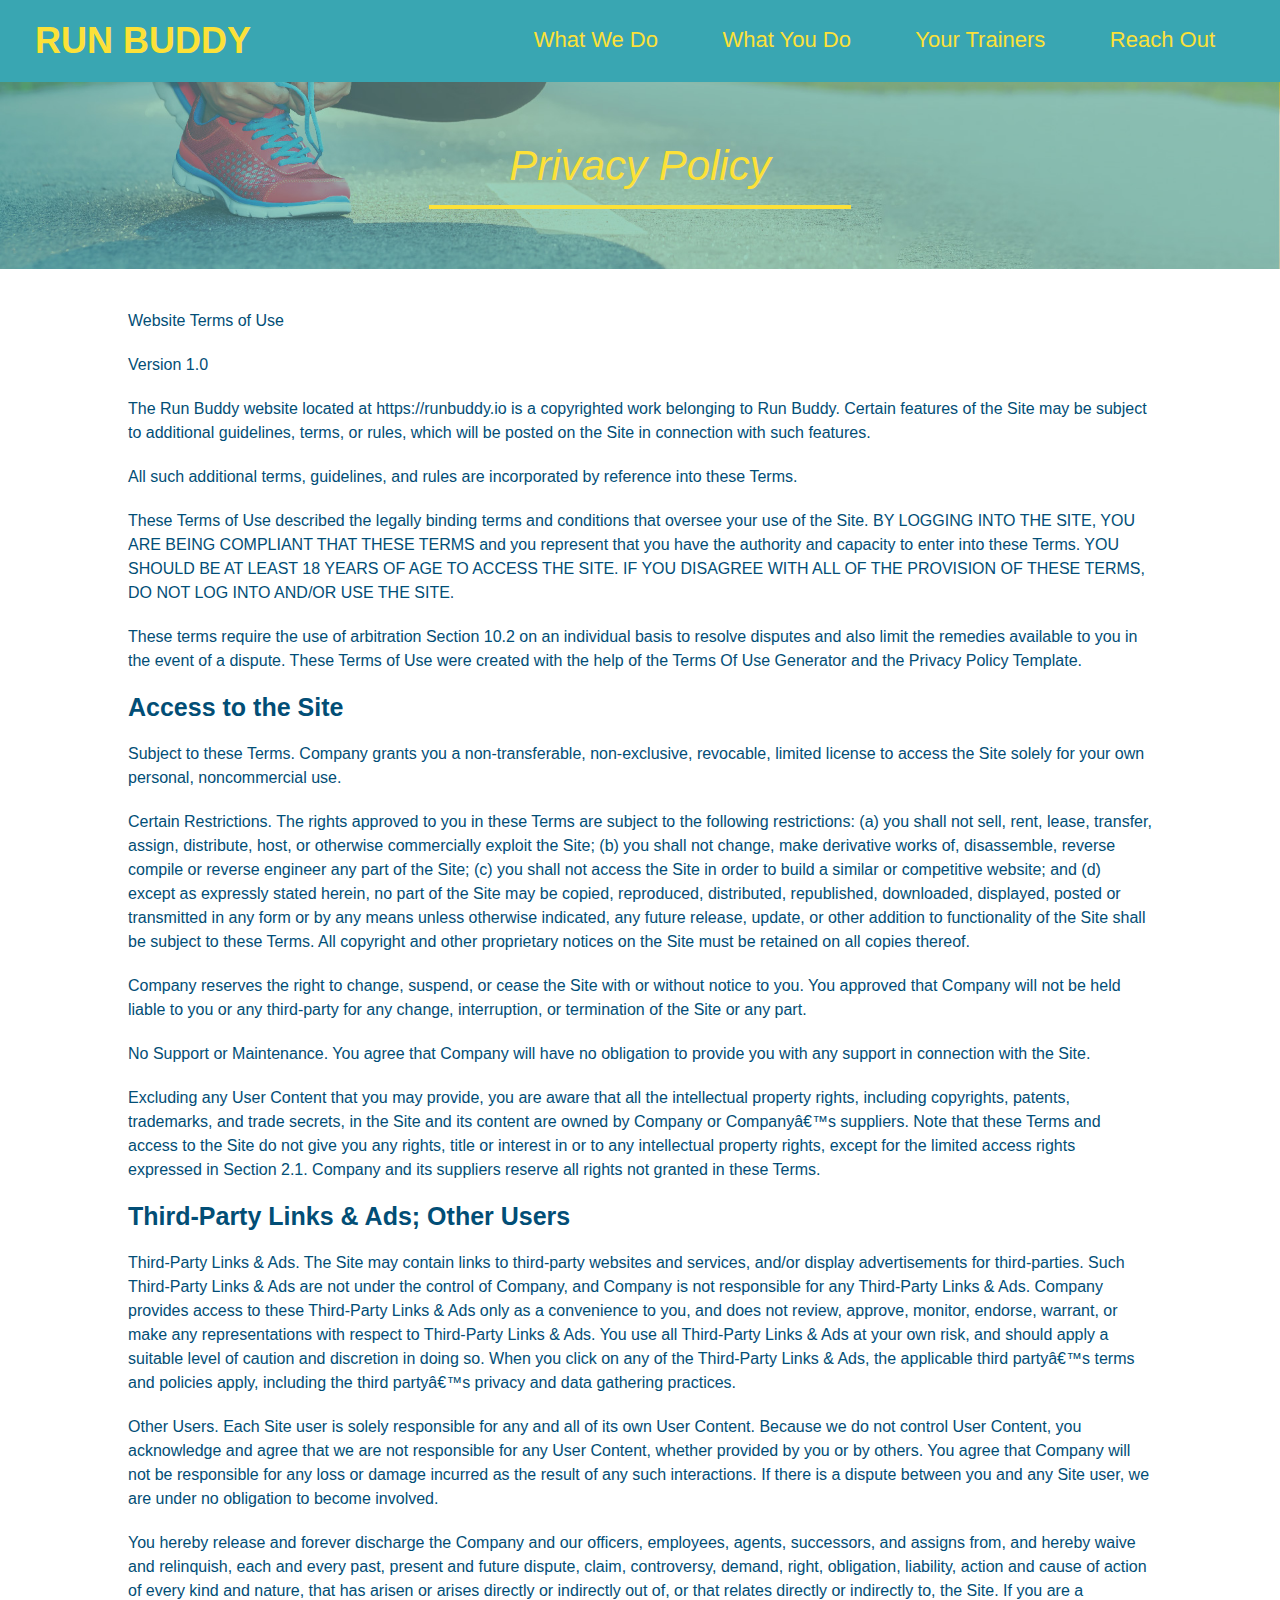
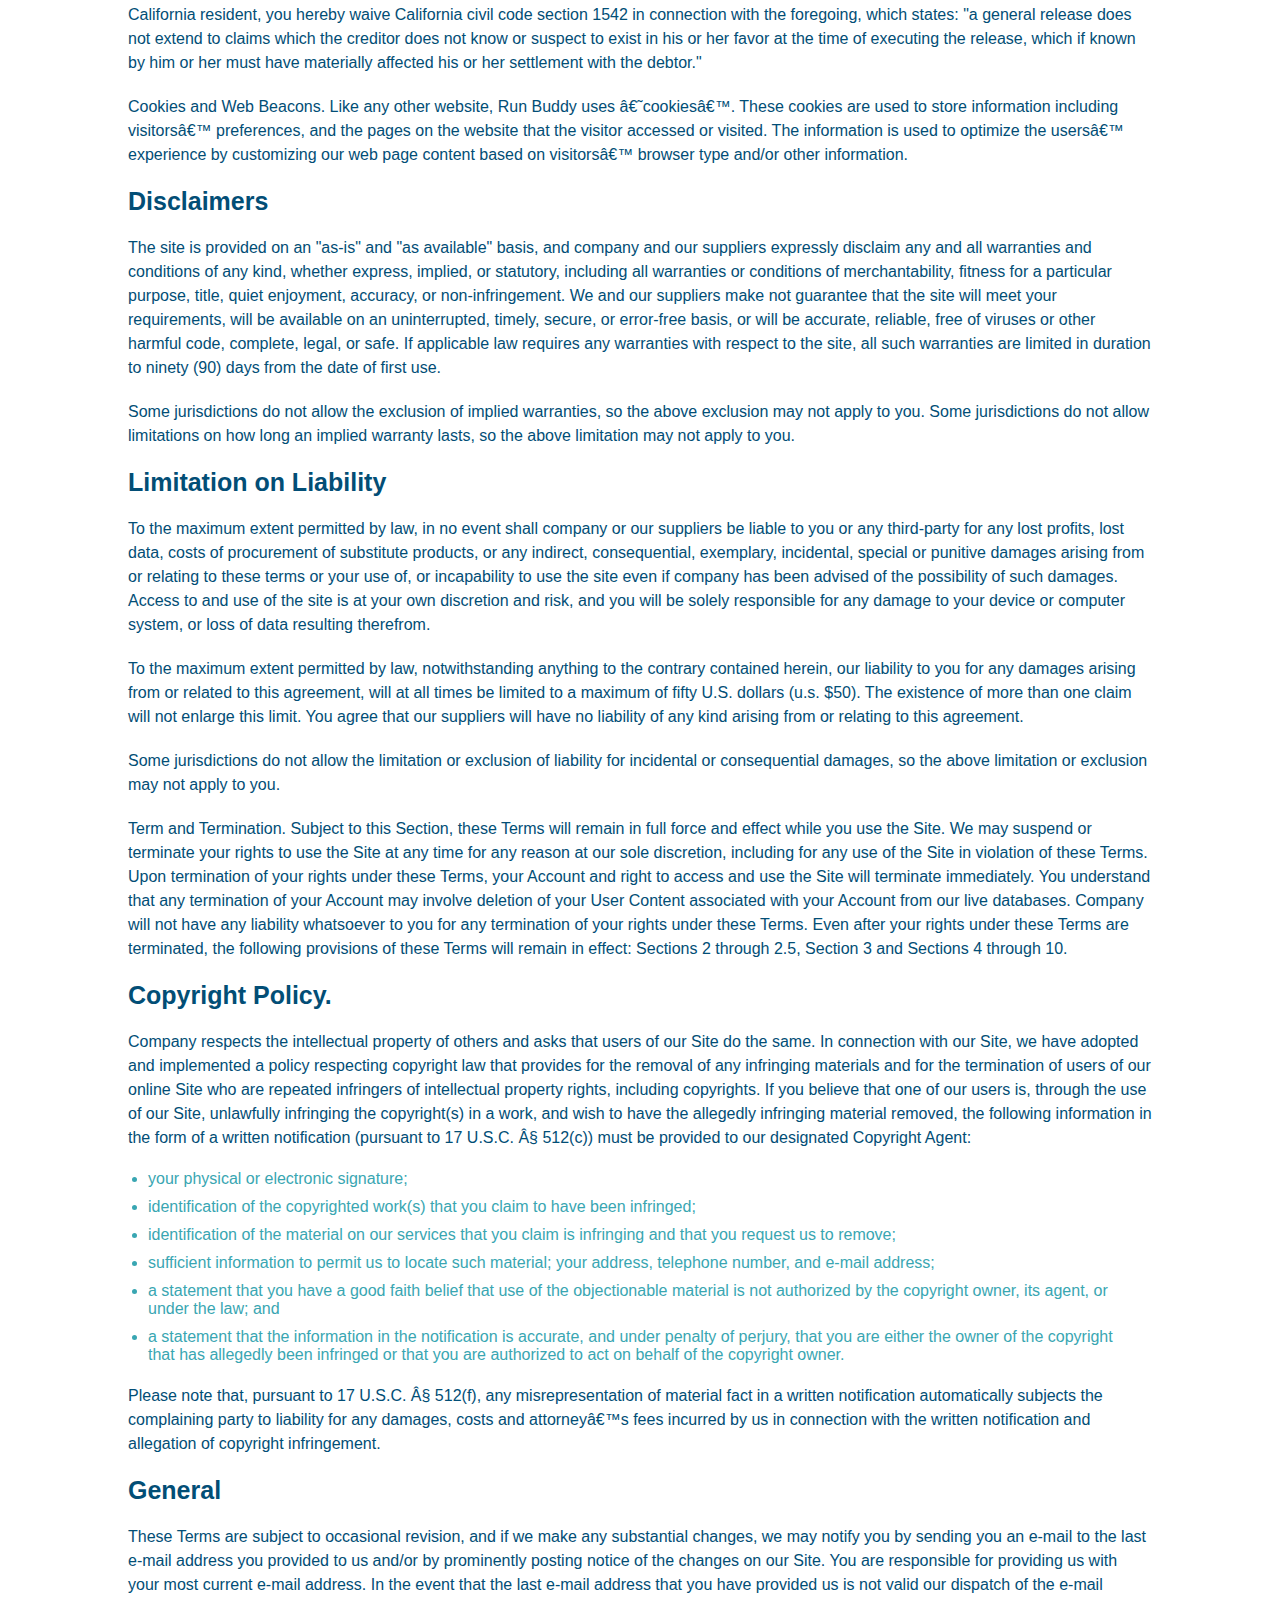
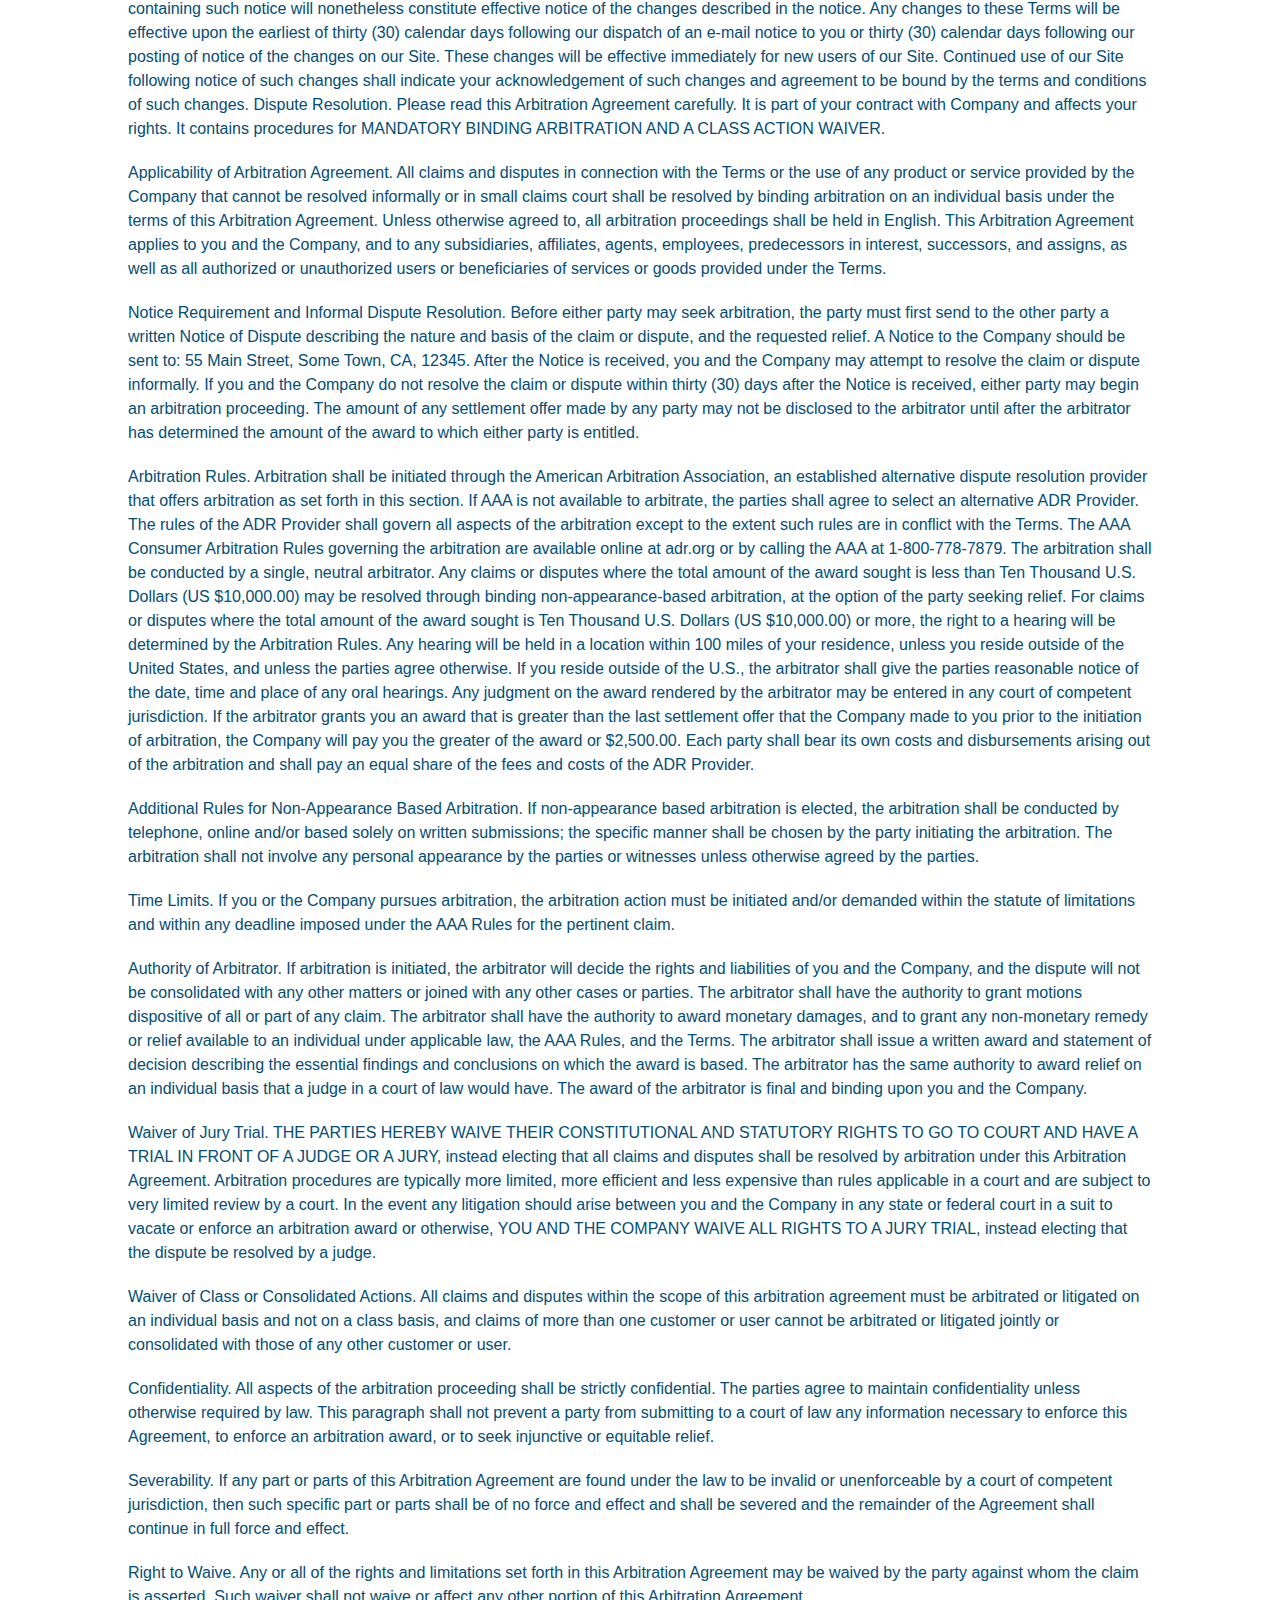
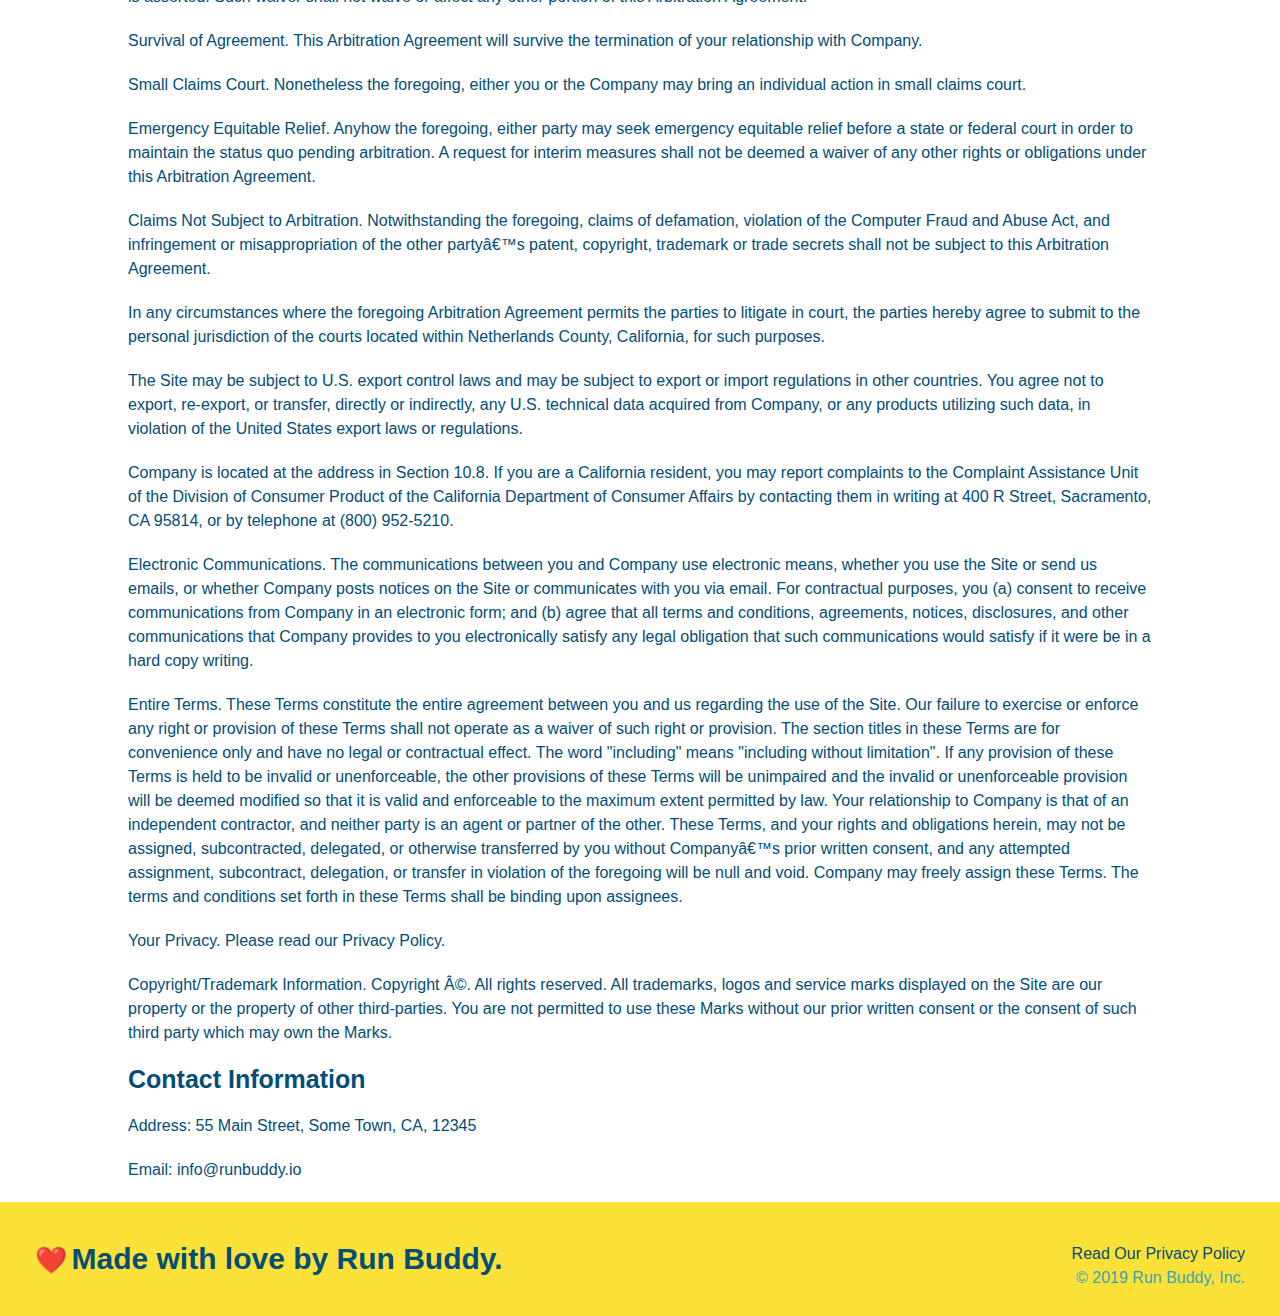
==== privacy-policy.html @ 61cf5963 "privacy policy" ====
<!DOCTYPE html>
<html>
    <head>
        <meta charset="UTF-8" />
        <title>Privacy Policy - Run Buddy</title>
        <link rel="stylesheet" href="./assets/css/style.css" />
        <link rel="stylesheet" href="./assets/css/secondary-styles.css" />
    </head>
    <body>

        <!-- navigation -->
        <header>
            <h1>
                <a href="./index.html">RUN BUDDY</a>
            </h1>
            <nav>
                <ul>
                    <li>
                        <a href="./index.html#what-we-do">What We Do</a>
                    </li>
                    <li>
                        <a href="./index.html#what-you-do">What You Do</a>
                    </li>
                    <li>
                        <a href="./index.html#your-trainers">Your Trainers</a>
                    </li>
                    <li>
                        <a href="./index.html#reach-out">Reach Out</a>
                    </li>
                </ul>
            </nav>
        </header>

        <!-- hero -->
        <section class="hero">
            <h2 class="page-title">
                Privacy Policy
            </h2>
        </section>

        <article class="secondary-content">
            <p>
                Website Terms of Use
            </p>

            <p>
                Version 1.0
            </p>

            <p>
                The Run Buddy website located at https://runbuddy.io is a copyrighted work belonging to Run Buddy. Certain
                features of the Site may be subject to additional guidelines, terms, or rules, which will be posted on the Site
                in connection with such features.
            </p>

            <p>
                All such additional terms, guidelines, and rules are incorporated by reference into these Terms.
            </p>

            <p>
                These Terms of Use described the legally binding terms and conditions that oversee your use of the Site. BY
                LOGGING INTO THE SITE, YOU ARE BEING COMPLIANT THAT THESE TERMS and you represent that you have the authority
                and capacity to enter into these Terms. YOU SHOULD BE AT LEAST 18 YEARS OF AGE TO ACCESS THE SITE. IF YOU
                DISAGREE WITH ALL OF THE PROVISION OF THESE TERMS, DO NOT LOG INTO AND/OR USE THE SITE.
            </p>

            <p>
                These terms require the use of arbitration Section 10.2 on an individual basis to resolve disputes and also
                limit the remedies available to you in the event of a dispute. These Terms of Use were created with the help of
                the Terms Of Use Generator and the Privacy Policy Template.
            </p>

            <h3>
                Access to the Site
            </h3>

            <p>
                Subject to these Terms. Company grants you a non-transferable, non-exclusive, revocable, limited license to
                access the Site solely for your own personal, noncommercial use.
            </p>

            <p>
                Certain Restrictions. The rights approved to you in these Terms are subject to the following restrictions: (a)
                you shall not sell, rent, lease, transfer, assign, distribute, host, or otherwise commercially exploit the Site;
                (b) you shall not change, make derivative works of, disassemble, reverse compile or reverse engineer any part of
                the Site; (c) you shall not access the Site in order to build a similar or competitive website; and (d) except
                as expressly stated herein, no part of the Site may be copied, reproduced, distributed, republished, downloaded,
                displayed, posted or transmitted in any form or by any means unless otherwise indicated, any future release,
                update, or other addition to functionality of the Site shall be subject to these Terms. All copyright and other
                proprietary notices on the Site must be retained on all copies thereof.
            </p>

            <p>
                Company reserves the right to change, suspend, or cease the Site with or without notice to you. You approved
                that Company will not be held liable to you or any third-party for any change, interruption, or termination of
                the Site or any part.
            </p>

            <p>
                No Support or Maintenance. You agree that Company will have no obligation to provide you with any support in
                connection with the Site.
            </p>

            <p>
                Excluding any User Content that you may provide, you are aware that all the intellectual property rights,
                including copyrights, patents, trademarks, and trade secrets, in the Site and its content are owned by Company
                or Companyâ€™s suppliers. Note that these Terms and access to the Site do not give you any rights, title or
                interest in or to any intellectual property rights, except for the limited access rights expressed in Section
                2.1. Company and its suppliers reserve all rights not granted in these Terms.
            </p>

            <h3>
                Third-Party Links & Ads; Other Users
            </h3>

            <p>
                Third-Party Links & Ads. The Site may contain links to third-party websites and services, and/or display
                advertisements for third-parties. Such Third-Party Links & Ads are not under the control of Company, and Company
                is not responsible for any Third-Party Links & Ads. Company provides access to these Third-Party Links & Ads
                only as a convenience to you, and does not review, approve, monitor, endorse, warrant, or make any
                representations with respect to Third-Party Links & Ads. You use all Third-Party Links & Ads at your own risk,
                and should apply a suitable level of caution and discretion in doing so. When you click on any of the
                Third-Party Links & Ads, the applicable third partyâ€™s terms and policies apply, including the third partyâ€™s
                privacy and data gathering practices.
            </p>

            <p>
                Other Users. Each Site user is solely responsible for any and all of its own User Content. Because we do not
                control User Content, you acknowledge and agree that we are not responsible for any User Content, whether
                provided by you or by others. You agree that Company will not be responsible for any loss or damage incurred as
                the result of any such interactions. If there is a dispute between you and any Site user, we are under no
                obligation to become involved.
            </p>

            <p>
                You hereby release and forever discharge the Company and our officers, employees, agents, successors, and
                assigns from, and hereby waive and relinquish, each and every past, present and future dispute, claim,
                controversy, demand, right, obligation, liability, action and cause of action of every kind and nature, that has
                arisen or arises directly or indirectly out of, or that relates directly or indirectly to, the Site. If you are
                a California resident, you hereby waive California civil code section 1542 in connection with the foregoing,
                which states: "a general release does not extend to claims which the creditor does not know or suspect to exist
                in his or her favor at the time of executing the release, which if known by him or her must have materially
                affected his or her settlement with the debtor."
            </p>

            <p>
                Cookies and Web Beacons. Like any other website, Run Buddy uses â€˜cookiesâ€™. These cookies are used to store
                information including visitorsâ€™ preferences, and the pages on the website that the visitor accessed or visited.
                The information is used to optimize the usersâ€™ experience by customizing our web page content based on visitorsâ€™
                browser type and/or other information.
            </p>

            <h3>
                Disclaimers
            </h3>

            <p>
                The site is provided on an "as-is" and "as available" basis, and company and our suppliers expressly disclaim
                any and all warranties and conditions of any kind, whether express, implied, or statutory, including all
                warranties or conditions of merchantability, fitness for a particular purpose, title, quiet enjoyment, accuracy,
                or non-infringement. We and our suppliers make not guarantee that the site will meet your requirements, will be
                available on an uninterrupted, timely, secure, or error-free basis, or will be accurate, reliable, free of
                viruses or other harmful code, complete, legal, or safe. If applicable law requires any warranties with respect
                to the site, all such warranties are limited in duration to ninety (90) days from the date of first use.
            </p>

            <p>
                Some jurisdictions do not allow the exclusion of implied warranties, so the above exclusion may not apply to
                you. Some jurisdictions do not allow limitations on how long an implied warranty lasts, so the above limitation
                may not apply to you.
            </p>

            <h3>
                Limitation on Liability
            </h3>

            <p>
                To the maximum extent permitted by law, in no event shall company or our suppliers be liable to you or any
                third-party for any lost profits, lost data, costs of procurement of substitute products, or any indirect,
                consequential, exemplary, incidental, special or punitive damages arising from or relating to these terms or
                your use of, or incapability to use the site even if company has been advised of the possibility of such
                damages. Access to and use of the site is at your own discretion and risk, and you will be solely responsible
                for any damage to your device or computer system, or loss of data resulting therefrom.
            </p>

            <p>
                To the maximum extent permitted by law, notwithstanding anything to the contrary contained herein, our liability
                to you for any damages arising from or related to this agreement, will at all times be limited to a maximum of
                fifty U.S. dollars (u.s. $50). The existence of more than one claim will not enlarge this limit. You agree that
                our suppliers will have no liability of any kind arising from or relating to this agreement.
            </p>

            <p>
                Some jurisdictions do not allow the limitation or exclusion of liability for incidental or consequential
                damages, so the above limitation or exclusion may not apply to you.
            </p>

            <p>
                Term and Termination. Subject to this Section, these Terms will remain in full force and effect while you use
                the Site. We may suspend or terminate your rights to use the Site at any time for any reason at our sole
                discretion, including for any use of the Site in violation of these Terms. Upon termination of your rights under
                these Terms, your Account and right to access and use the Site will terminate immediately. You understand that
                any termination of your Account may involve deletion of your User Content associated with your Account from our
                live databases. Company will not have any liability whatsoever to you for any termination of your rights under
                these Terms. Even after your rights under these Terms are terminated, the following provisions of these Terms
                will remain in effect: Sections 2 through 2.5, Section 3 and Sections 4 through 10.
            </p>

            <h3>
                Copyright Policy.
            </h3>

            <p>
                Company respects the intellectual property of others and asks that users of our Site do the same. In connection
                with our Site, we have adopted and implemented a policy respecting copyright law that provides for the removal
                of any infringing materials and for the termination of users of our online Site who are repeated infringers of
                intellectual property rights, including copyrights. If you believe that one of our users is, through the use of
                our Site, unlawfully infringing the copyright(s) in a work, and wish to have the allegedly infringing material
                removed, the following information in the form of a written notification (pursuant to 17 U.S.C. Â§ 512(c)) must
                be provided to our designated Copyright Agent:
            </p>

            <ul>
                <li>
                your physical or electronic signature;
                </li>
                <li>
                identification of the copyrighted work(s) that you claim to have been infringed;
                </li>
                <li>
                identification of the material on our services that you claim is infringing and that you request us to remove;
                </li>
                <li>
                sufficient information to permit us to locate such material; your address, telephone number, and e-mail
                address;
                </li>
                <li>
                a statement that you have a good faith belief that use of the objectionable material is not authorized by the
                copyright owner, its agent, or under the law; and
                </li>
                <li>
                a statement that the information in the notification is accurate, and under penalty of perjury, that you are
                either the owner of the copyright that has allegedly been infringed or that you are authorized to act on
                behalf of the copyright owner.
                </li>
            </ul>

            <p>
                Please note that, pursuant to 17 U.S.C. Â§ 512(f), any misrepresentation of material fact in a written
                notification automatically subjects the complaining party to liability for any damages, costs and attorneyâ€™s
                fees incurred by us in connection with the written notification and allegation of copyright infringement.
            </p>

            <h3>
                General
            </h3>

            <p>
                These Terms are subject to occasional revision, and if we make any substantial changes, we may notify you by
                sending you an e-mail to the last e-mail address you provided to us and/or by prominently posting notice of the
                changes on our Site. You are responsible for providing us with your most current e-mail address. In the event
                that the last e-mail address that you have provided us is not valid our dispatch of the e-mail containing such
                notice will nonetheless constitute effective notice of the changes described in the notice. Any changes to these
                Terms will be effective upon the earliest of thirty (30) calendar days following our dispatch of an e-mail
                notice to you or thirty (30) calendar days following our posting of notice of the changes on our Site. These
                changes will be effective immediately for new users of our Site. Continued use of our Site following notice of
                such changes shall indicate your acknowledgement of such changes and agreement to be bound by the terms and
                conditions of such changes. Dispute Resolution. Please read this Arbitration Agreement carefully. It is part of
                your contract with Company and affects your rights. It contains procedures for MANDATORY BINDING ARBITRATION AND
                A CLASS ACTION WAIVER.
            </p>

            <p>
                Applicability of Arbitration Agreement. All claims and disputes in connection with the Terms or the use of any
                product or service provided by the Company that cannot be resolved informally or in small claims court shall be
                resolved by binding arbitration on an individual basis under the terms of this Arbitration Agreement. Unless
                otherwise agreed to, all arbitration proceedings shall be held in English. This Arbitration Agreement applies to
                you and the Company, and to any subsidiaries, affiliates, agents, employees, predecessors in interest,
                successors, and assigns, as well as all authorized or unauthorized users or beneficiaries of services or goods
                provided under the Terms.
            </p>

            <p>
                Notice Requirement and Informal Dispute Resolution. Before either party may seek arbitration, the party must
                first send to the other party a written Notice of Dispute describing the nature and basis of the claim or
                dispute, and the requested relief. A Notice to the Company should be sent to: 55 Main Street, Some Town, CA,
                12345. After the Notice is received, you and the Company may attempt to resolve the claim or dispute informally.
                If you and the Company do not resolve the claim or dispute within thirty (30) days after the Notice is received,
                either party may begin an arbitration proceeding. The amount of any settlement offer made by any party may not
                be disclosed to the arbitrator until after the arbitrator has determined the amount of the award to which either
                party is entitled.
            </p>

            <p>
                Arbitration Rules. Arbitration shall be initiated through the American Arbitration Association, an established
                alternative dispute resolution provider that offers arbitration as set forth in this section. If AAA is not
                available to arbitrate, the parties shall agree to select an alternative ADR Provider. The rules of the ADR
                Provider shall govern all aspects of the arbitration except to the extent such rules are in conflict with the
                Terms. The AAA Consumer Arbitration Rules governing the arbitration are available online at adr.org or by
                calling the AAA at 1-800-778-7879. The arbitration shall be conducted by a single, neutral arbitrator. Any
                claims or disputes where the total amount of the award sought is less than Ten Thousand U.S. Dollars (US
                $10,000.00) may be resolved through binding non-appearance-based arbitration, at the option of the party seeking
                relief. For claims or disputes where the total amount of the award sought is Ten Thousand U.S. Dollars (US
                $10,000.00) or more, the right to a hearing will be determined by the Arbitration Rules. Any hearing will be
                held in a location within 100 miles of your residence, unless you reside outside of the United States, and
                unless the parties agree otherwise. If you reside outside of the U.S., the arbitrator shall give the parties
                reasonable notice of the date, time and place of any oral hearings. Any judgment on the award rendered by the
                arbitrator may be entered in any court of competent jurisdiction. If the arbitrator grants you an award that is
                greater than the last settlement offer that the Company made to you prior to the initiation of arbitration, the
                Company will pay you the greater of the award or $2,500.00. Each party shall bear its own costs and
                disbursements arising out of the arbitration and shall pay an equal share of the fees and costs of the ADR
                Provider.
            </p>

            <p>
                Additional Rules for Non-Appearance Based Arbitration. If non-appearance based arbitration is elected, the
                arbitration shall be conducted by telephone, online and/or based solely on written submissions; the specific
                manner shall be chosen by the party initiating the arbitration. The arbitration shall not involve any personal
                appearance by the parties or witnesses unless otherwise agreed by the parties.
            </p>

            <p>
                Time Limits. If you or the Company pursues arbitration, the arbitration action must be initiated and/or demanded
                within the statute of limitations and within any deadline imposed under the AAA Rules for the pertinent claim.
            </p>

            <p>
                Authority of Arbitrator. If arbitration is initiated, the arbitrator will decide the rights and liabilities of
                you and the Company, and the dispute will not be consolidated with any other matters or joined with any other
                cases or parties. The arbitrator shall have the authority to grant motions dispositive of all or part of any
                claim. The arbitrator shall have the authority to award monetary damages, and to grant any non-monetary remedy
                or relief available to an individual under applicable law, the AAA Rules, and the Terms. The arbitrator shall
                issue a written award and statement of decision describing the essential findings and conclusions on which the
                award is based. The arbitrator has the same authority to award relief on an individual basis that a judge in a
                court of law would have. The award of the arbitrator is final and binding upon you and the Company.
            </p>

            <p>
                Waiver of Jury Trial. THE PARTIES HEREBY WAIVE THEIR CONSTITUTIONAL AND STATUTORY RIGHTS TO GO TO COURT AND HAVE
                A TRIAL IN FRONT OF A JUDGE OR A JURY, instead electing that all claims and disputes shall be resolved by
                arbitration under this Arbitration Agreement. Arbitration procedures are typically more limited, more efficient
                and less expensive than rules applicable in a court and are subject to very limited review by a court. In the
                event any litigation should arise between you and the Company in any state or federal court in a suit to vacate
                or enforce an arbitration award or otherwise, YOU AND THE COMPANY WAIVE ALL RIGHTS TO A JURY TRIAL, instead
                electing that the dispute be resolved by a judge.
            </p>

            <p>
                Waiver of Class or Consolidated Actions. All claims and disputes within the scope of this arbitration agreement
                must be arbitrated or litigated on an individual basis and not on a class basis, and claims of more than one
                customer or user cannot be arbitrated or litigated jointly or consolidated with those of any other customer or
                user.
            </p>

            <p>
                Confidentiality. All aspects of the arbitration proceeding shall be strictly confidential. The parties agree to
                maintain confidentiality unless otherwise required by law. This paragraph shall not prevent a party from
                submitting to a court of law any information necessary to enforce this Agreement, to enforce an arbitration
                award, or to seek injunctive or equitable relief.
            </p>

            <p>
                Severability. If any part or parts of this Arbitration Agreement are found under the law to be invalid or
                unenforceable by a court of competent jurisdiction, then such specific part or parts shall be of no force and
                effect and shall be severed and the remainder of the Agreement shall continue in full force and effect.
            </p>

            <p>
                Right to Waive. Any or all of the rights and limitations set forth in this Arbitration Agreement may be waived
                by the party against whom the claim is asserted. Such waiver shall not waive or affect any other portion of this
                Arbitration Agreement.
            </p>

            <p>
                Survival of Agreement. This Arbitration Agreement will survive the termination of your relationship with
                Company.
            </p>

            <p>
                Small Claims Court. Nonetheless the foregoing, either you or the Company may bring an individual action in small
                claims court.
            </p>

            <p>
                Emergency Equitable Relief. Anyhow the foregoing, either party may seek emergency equitable relief before a
                state or federal court in order to maintain the status quo pending arbitration. A request for interim measures
                shall not be deemed a waiver of any other rights or obligations under this Arbitration Agreement.
            </p>

            <p>
                Claims Not Subject to Arbitration. Notwithstanding the foregoing, claims of defamation, violation of the
                Computer Fraud and Abuse Act, and infringement or misappropriation of the other partyâ€™s patent, copyright,
                trademark or trade secrets shall not be subject to this Arbitration Agreement.
            </p>

            <p>
                In any circumstances where the foregoing Arbitration Agreement permits the parties to litigate in court, the
                parties hereby agree to submit to the personal jurisdiction of the courts located within Netherlands County,
                California, for such purposes.
            </p>

            <p>
                The Site may be subject to U.S. export control laws and may be subject to export or import regulations in other
                countries. You agree not to export, re-export, or transfer, directly or indirectly, any U.S. technical data
                acquired from Company, or any products utilizing such data, in violation of the United States export laws or
                regulations.
            </p>

            <p>
                Company is located at the address in Section 10.8. If you are a California resident, you may report complaints
                to the Complaint Assistance Unit of the Division of Consumer Product of the California Department of Consumer
                Affairs by contacting them in writing at 400 R Street, Sacramento, CA 95814, or by telephone at (800) 952-5210.
            </p>

            <p>
                Electronic Communications. The communications between you and Company use electronic means, whether you use the
                Site or send us emails, or whether Company posts notices on the Site or communicates with you via email. For
                contractual purposes, you (a) consent to receive communications from Company in an electronic form; and (b)
                agree that all terms and conditions, agreements, notices, disclosures, and other communications that Company
                provides to you electronically satisfy any legal obligation that such communications would satisfy if it were be
                in a hard copy writing.
            </p>

            <p>
                Entire Terms. These Terms constitute the entire agreement between you and us regarding the use of the Site. Our
                failure to exercise or enforce any right or provision of these Terms shall not operate as a waiver of such right
                or provision. The section titles in these Terms are for convenience only and have no legal or contractual
                effect. The word "including" means "including without limitation". If any provision of these Terms is held to be
                invalid or unenforceable, the other provisions of these Terms will be unimpaired and the invalid or
                unenforceable provision will be deemed modified so that it is valid and enforceable to the maximum extent
                permitted by law. Your relationship to Company is that of an independent contractor, and neither party is an
                agent or partner of the other. These Terms, and your rights and obligations herein, may not be assigned,
                subcontracted, delegated, or otherwise transferred by you without Companyâ€™s prior written consent, and any
                attempted assignment, subcontract, delegation, or transfer in violation of the foregoing will be null and void.
                Company may freely assign these Terms. The terms and conditions set forth in these Terms shall be binding upon
                assignees.
            </p>

            <p>
                Your Privacy. Please read our Privacy Policy.
            </p>

            <p>
                Copyright/Trademark Information. Copyright Â©. All rights reserved. All trademarks, logos and service marks
                displayed on the Site are our property or the property of other third-parties. You are not permitted to use
                these Marks without our prior written consent or the consent of such third party which may own the Marks.
            </p>

            <h3>
                Contact Information
            </h3>

            <p>
                Address: 55 Main Street, Some Town, CA, 12345
            </p>

            <p>
                Email: info@runbuddy.io
            </p>
        </article>

        <!-- footer -->
        <footer>
            <span>❤️</span>
            <h2>Made with love by Run Buddy.</h2>
            <div>
                <a>Read Our Privacy Policy</a><br />
                &copy; 2019 Run Buddy, Inc.
              </div>
        </footer>
    </body>
</html>
---- assets/css/style.css ----
* {
  margin: 0;
  padding: 0;
  box-sizing: border-box;
}

body {
  /* more on this crazy alphanumerical value in a minute! */
  color: #39a6b2;
  font-family: Helvetica, Arial, sans-serif;
}

  /* apply styles to <header> */
header {
  padding: 20px 35px;
  background-color: #39a6b2;
}

header h1 {
  font-weight: bold;
  font-size: 36px;
  color: #fce138;
  margin: 0;
  display: inline;
}
  
header a {
  text-decoration: none;
  color: #fce138;
}

header nav {
  float: right;
  margin: 7px 0;
}

header nav ul li {
  display: inline;
}

header nav ul li a {
  margin: 0 30px;
  font-weight: lighter;
  font-size: 22px;
}

footer {
  background: #fce138;
  width: 100%;
  padding: 40px 35px;
}

footer h2 {
  display: inline;
  color: #024e76;
  font-size: 30px;
  margin: 0;
}

footer div {
  float: right;
  line-height: 1.5;
  text-align: right;
}

footer a {
  color: #024e76;
}

footer span {
  font-size: 26px;
  display: inline;
}

section {
  padding: 60px;
}

.hero {
  background-image: url("../images/hero-bg.jpg");
  height: 600px;
  background-size: cover;
  background-position: center;
  position: relative;
}

.hero-form {
  border: solid 3px #024e76;
  background-color: #fce138;
  padding: 20px;
  width: 500px;
  color: #024e76;
  position: absolute;
  bottom: 120px;
  right: 140px;
}

.hero-form h3 {
  font-size: 24px;
  margin: 0;
}

.hero-form p {
  margin: 5px 0 15px 0;
}

.form-input {
  border: 1px solid #024e76;
  display: block;
  padding: 7px 15px;
  font-size: 16px;
  color: #024e76;
  width: 100%;
  margin-bottom: 15px;
}

.hero-form label {
  margin: 0 5px;
}

.hero-form button {
  background-color: #024e76;
  color: #fce138;
  border: none;
  padding: 10px 20px;
  font-size: 16px;
}

.intro {
  text-align: center;
}

.intro p {
  line-height: 1.7;
  color: #39a6b2;
  width: 80%;
  font-size: 20px;
  margin: 0 auto;
}

.steps {
  text-align: center;
  background: #fce138;
}

.section-title {
  font-size: 55px;
  color: #024e76;
  margin-bottom: 35px;
  padding: 0 100px 20px 100px;
  border-bottom: 3px solid;
  display: inline-block;
  border-color: #fce138;
}

.primary-border {
  border-color: #fce138;
}

.secondary-border {
  border-color: #39a6b2;
}

.steps div {
  margin-bottom: 80px;
}

.steps img {
  width: 15%;
  margin: 10px 0;
}

.steps h3 {
  color: #024e76;
  font-size: 46px;
  margin-top: 10px;
}

.steps p {
  color: #39a6b2;
  font-size: 23px;
}

.steps span {
  font-size: 38px;
}

.trainers {
  text-align: center;
}

.trainer {
  width: 900px;
  margin: 0 auto 30px auto;
  background: #024e76;
  color: #fce138;
  overflow: auto;
}

.trainer img {
  width: 35%;
  float: left;
}

.trainer-bio {
  padding: 35px;
  float: left;
  width: 65%;
}

.trainer-bio h3 {
  font-size: 32px;
  margin-bottom: 8px;
}

.trainer-bio h4 {
  font-weight: lighter;
  font-size: 26px;
  margin-bottom: 25px;
}

.trainer-bio p {
  font-size: 17px;
  line-height: 1.3;
}

.text-left {
  text-align: left;
}

.text-right {
  text-align: right;
}

.contact {
  text-align: center;
  background: #024e76;
}

.contact h2 {
  color: #fce138;
}

.contact-info iframe {
  width: 400px;
  height: 400px;
}

.contact-info div {
  width: 410px;
  display: inline-block;
  vertical-align: top;
  text-align: left;
  margin: 30px 0 0 60px;
  color: white;
}

.contact-info h3 {
  color: #fce138;
  font-size: 32px;
}

.contact-info p, .contact-info address {
  margin: 20px 0;
  line-height: 1.5;
  font-size: 20px;
  font-style: normal;
}

.contact-info a {
  color: #fce138;
}
---- assets/css/secondary-styles.css ----
.hero {
    background-position: bottom;
    height: auto;
    text-align: center;
    margin-bottom: 40px;
}

.page-title {
    color: #fce138;
    display: inline-block;
    border-bottom: 4px solid #fce138;
    padding: 0 80px 15px 80px;
    font-weight: normal;
    font-size: 42px;
    font-style: italic;
}

.secondary-content {
    width: 80%;
    margin: 0 auto;
    color: #024e76;
}

.secondary-content h3 {
    font-size: 25px;
    margin: 20px 0;
}

.secondary-content p {
    font-size: 16px;
    line-height: 1.5;
    margin: 20px 0;
}

.secondary-content ul {
    margin: 15px 20px;
}

.secondary-content li {
    color: #39a6b2;
    margin: 10px 0;
}
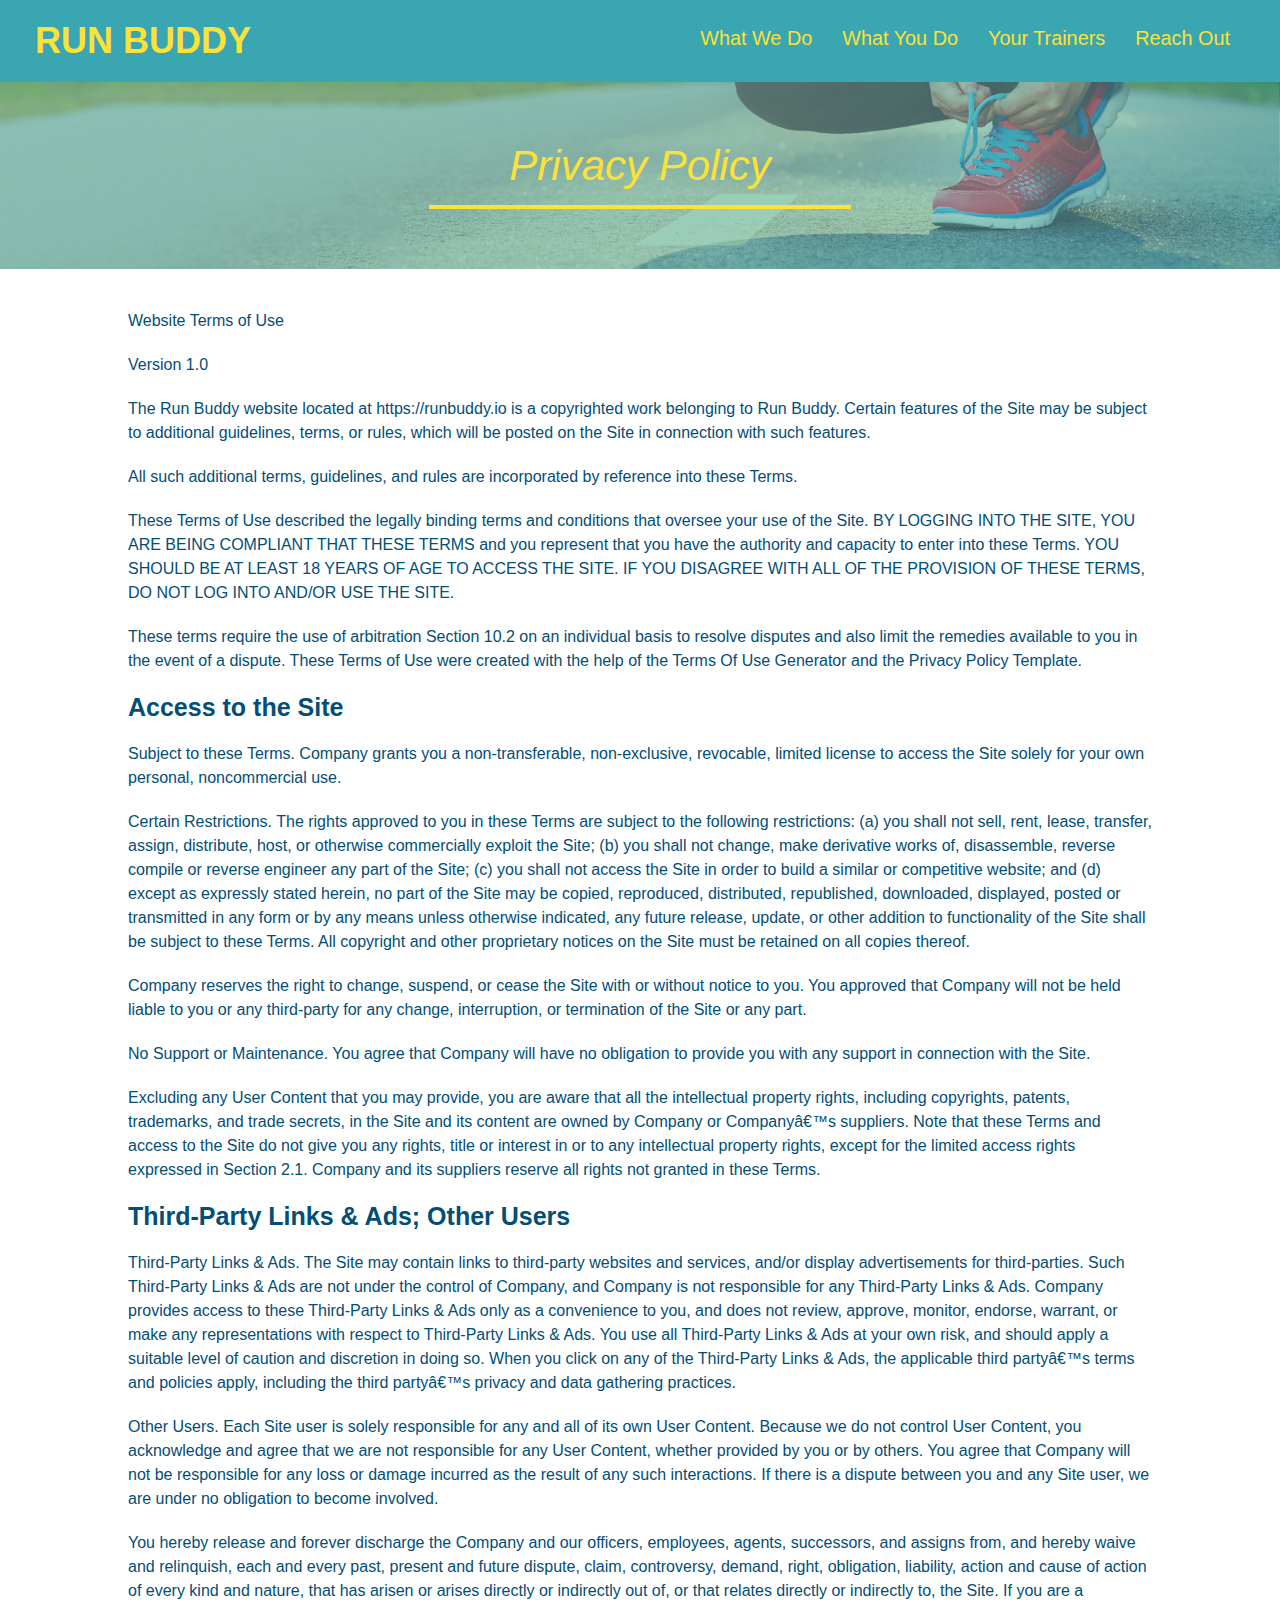
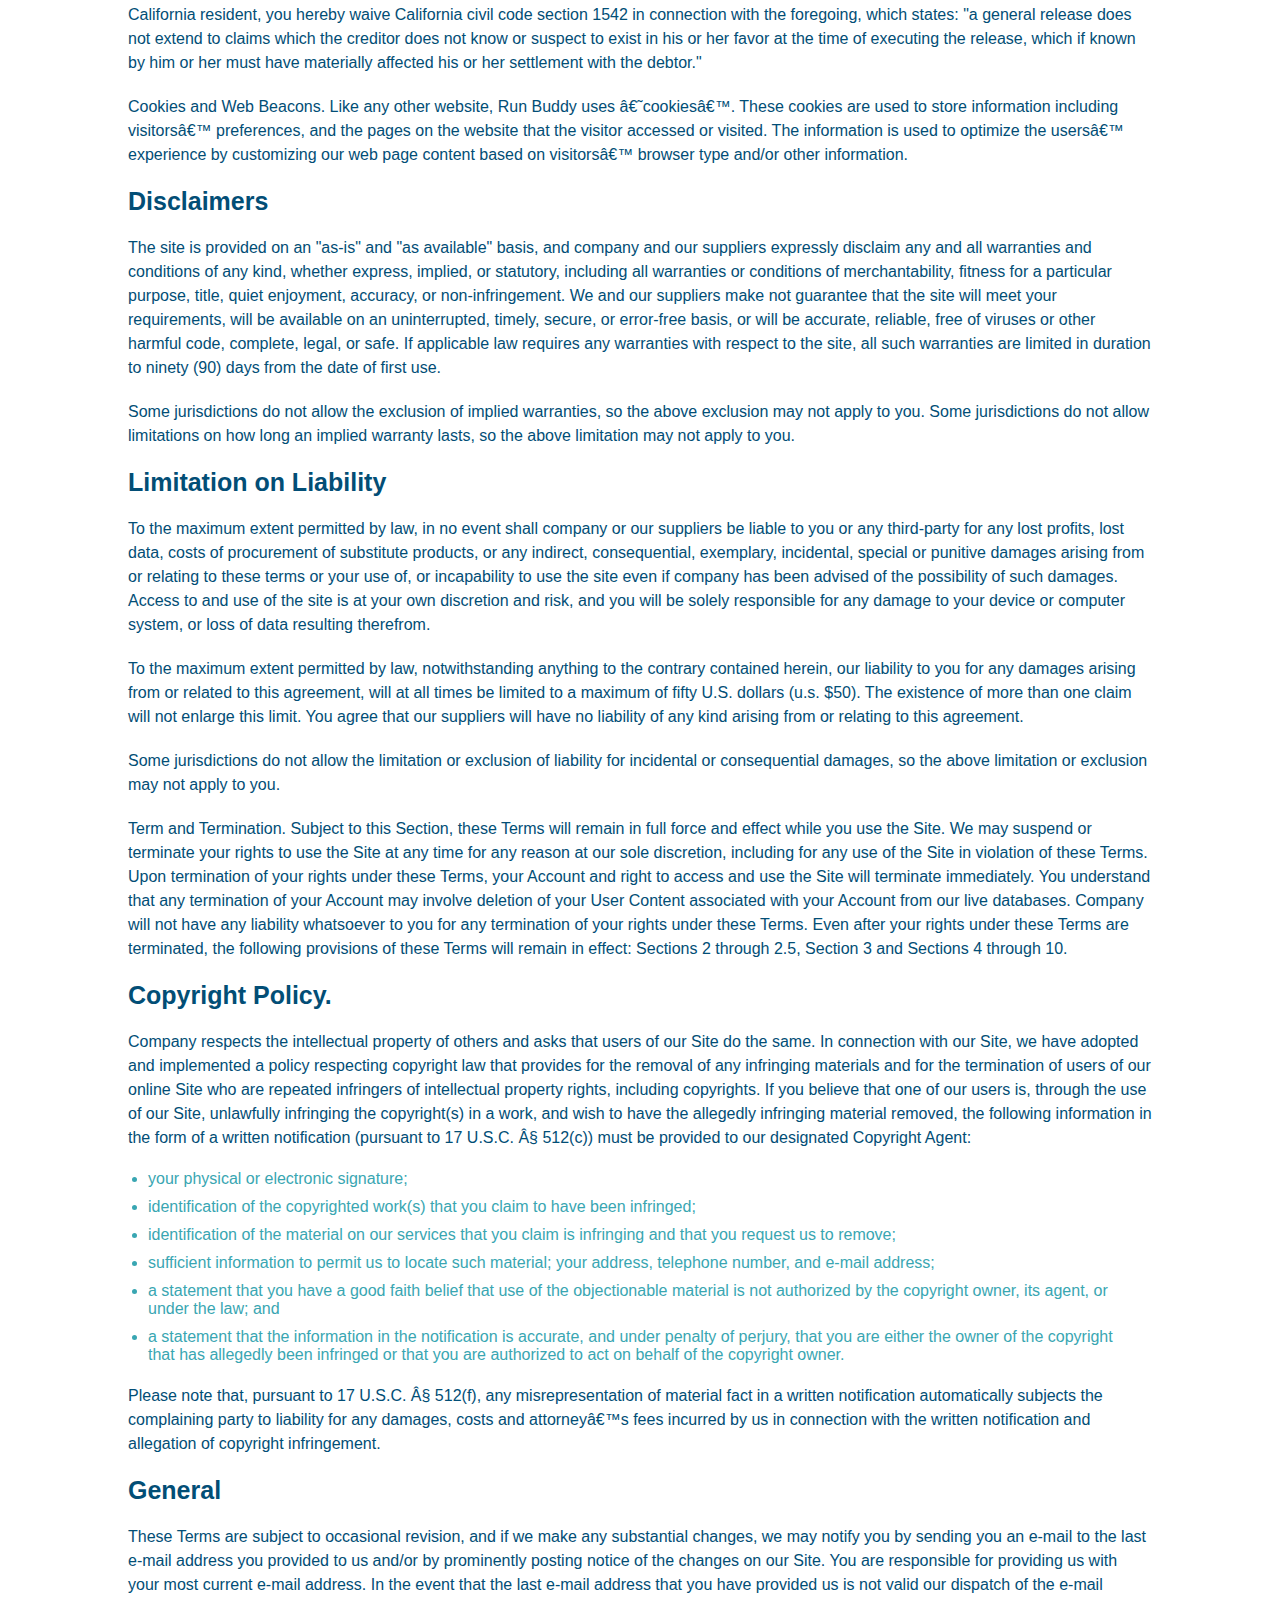
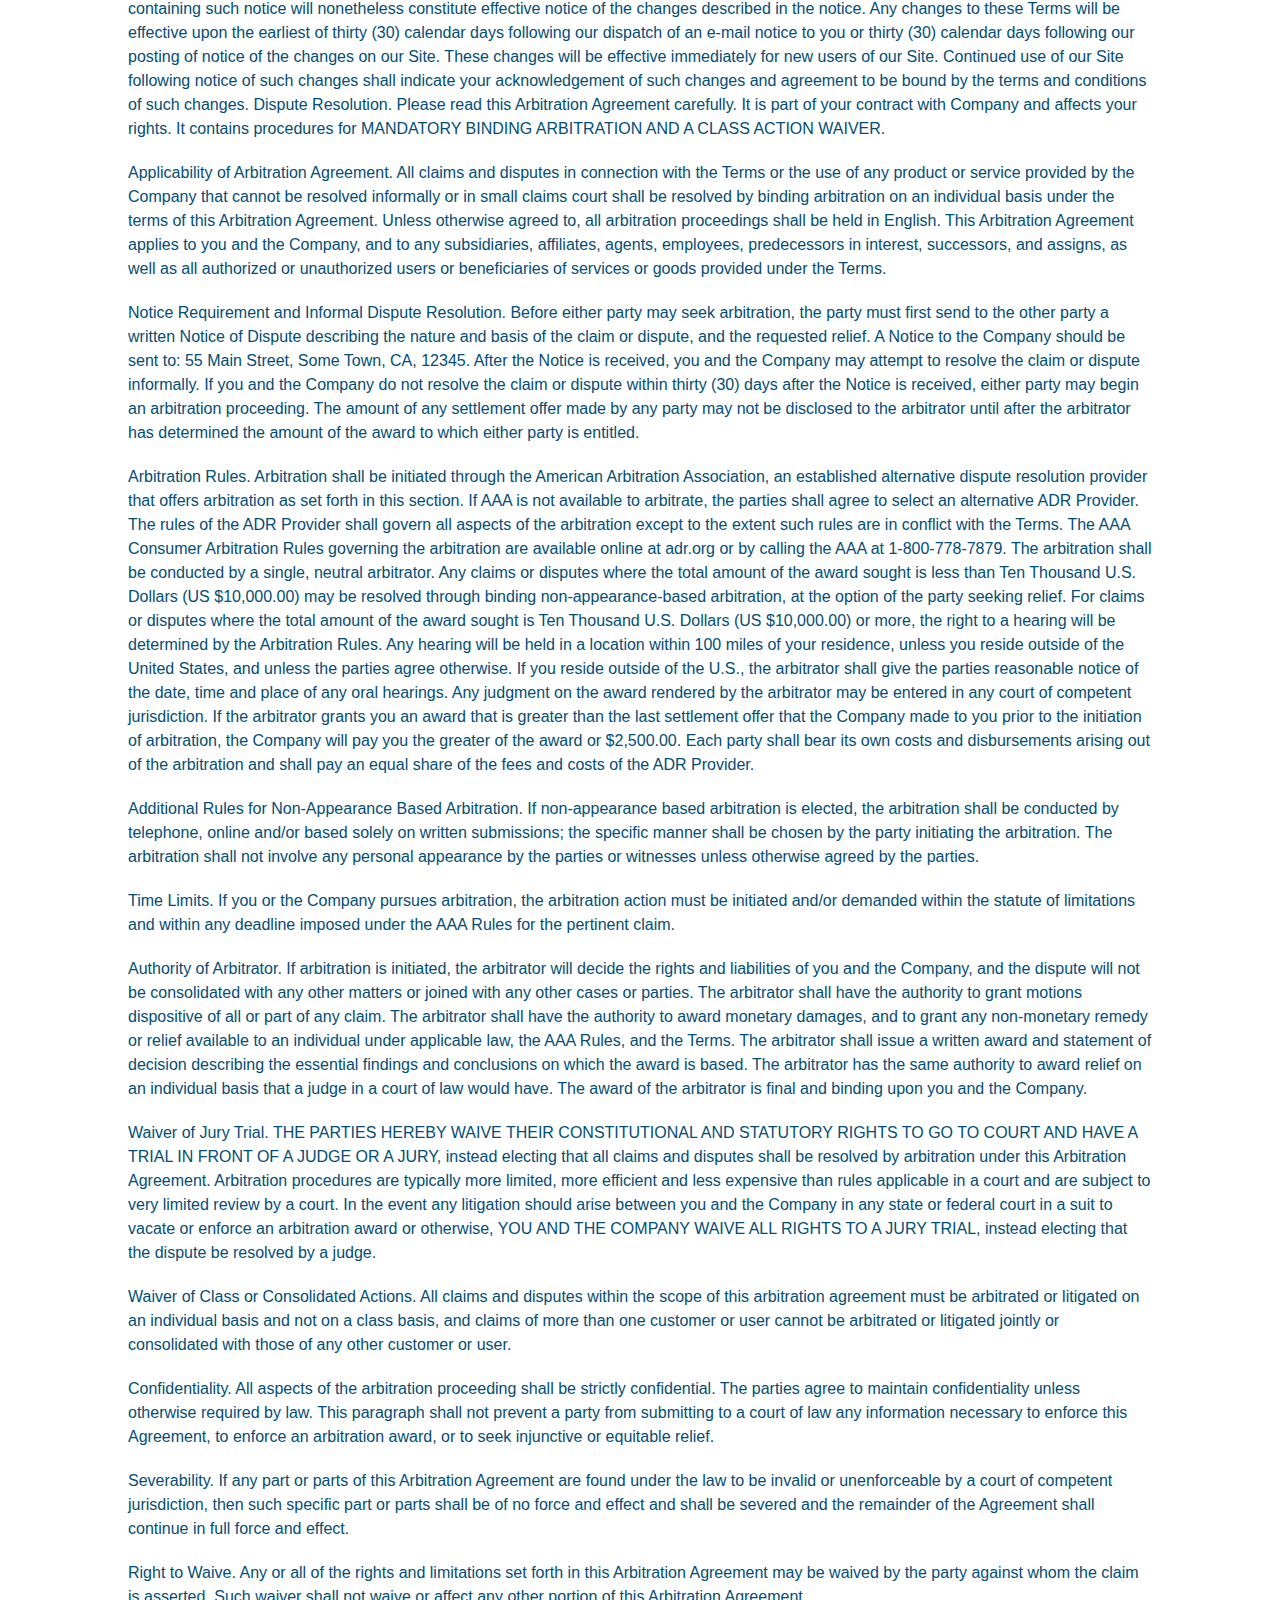
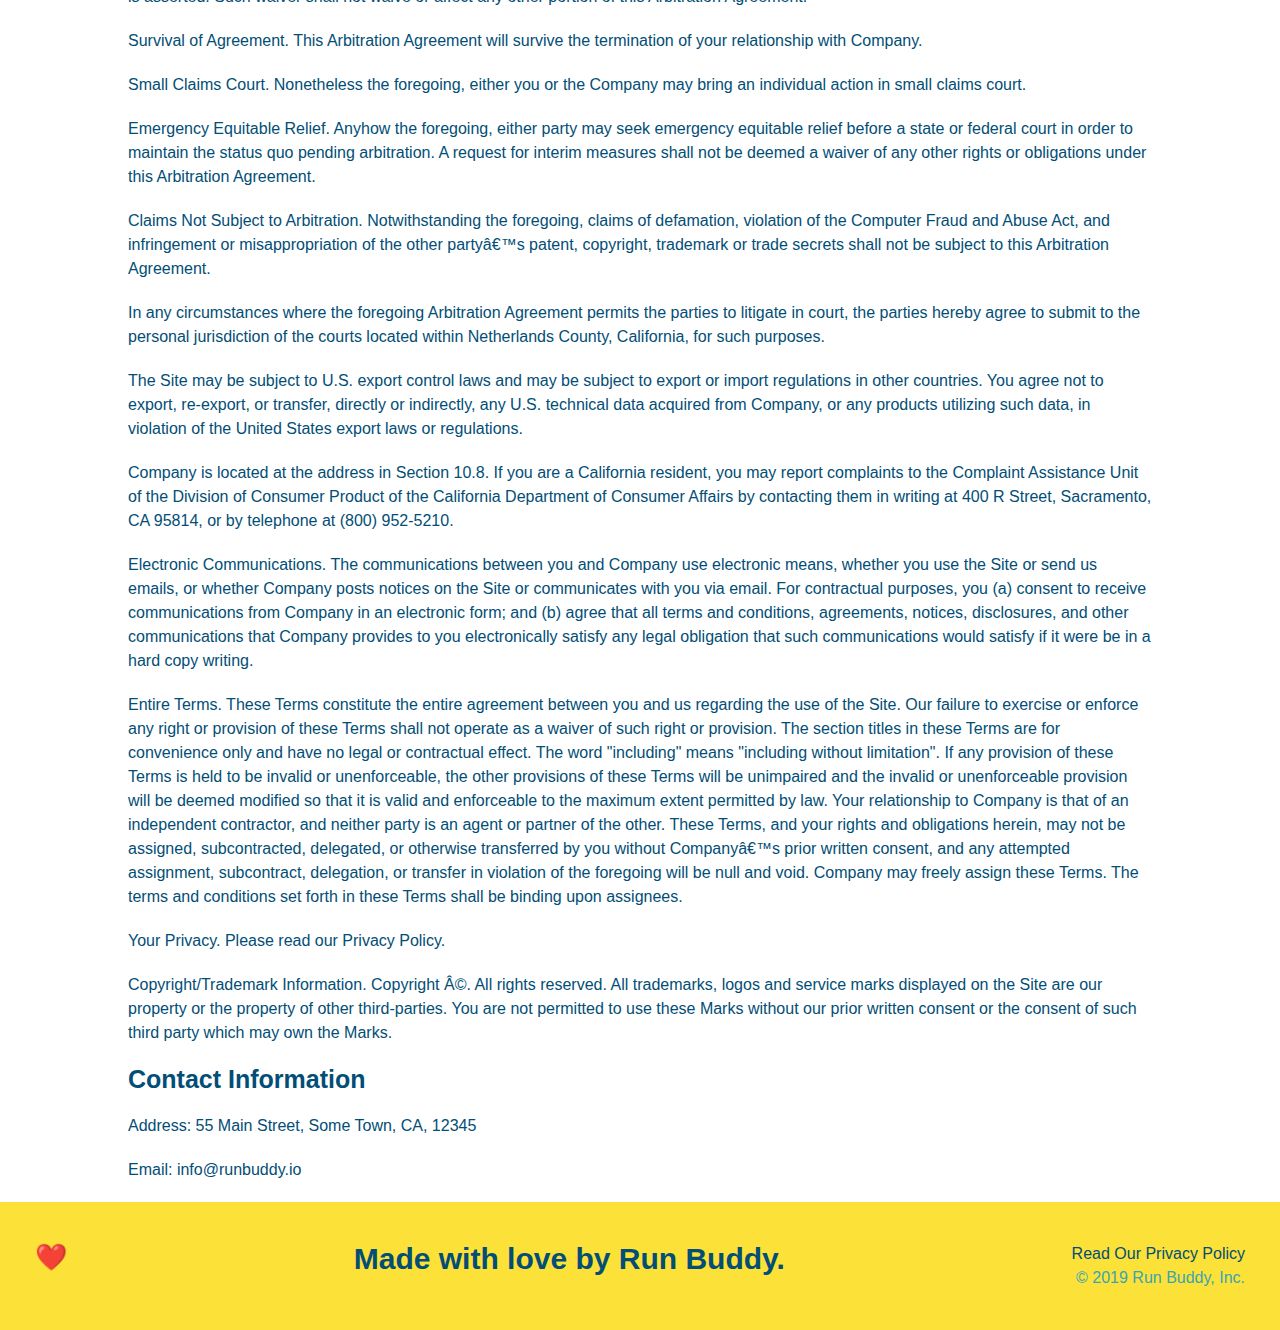
==== commit 1020c286: "add media queries" ====
--- a/privacy-policy.html
+++ b/privacy-policy.html
@@ -2,6 +2,7 @@
 <html>
     <head>
         <meta charset="UTF-8" />
+        <meta name="viewport" content="width=device-width, initial-scale=1.0" />
         <title>Privacy Policy - Run Buddy</title>
         <link rel="stylesheet" href="./assets/css/style.css" />
         <link rel="stylesheet" href="./assets/css/secondary-styles.css" />
--- a/assets/css/style.css
+++ b/assets/css/style.css
@@ -12,6 +12,9 @@
 
   /* apply styles to <header> */
 header {
+  display: flex;
+  justify-content: space-between;
+  flex-wrap: wrap;
   padding: 20px 35px;
   background-color: #39a6b2;
 }
@@ -21,7 +24,6 @@
   font-size: 36px;
   color: #fce138;
   margin: 0;
-  display: inline;
 }
   
 header a {
@@ -30,35 +32,39 @@
 }
 
 header nav {
-  float: right;
   margin: 7px 0;
 }
 
-header nav ul li {
-  display: inline;
+header nav ul {
+  display: flex;
+  flex-wrap: wrap;
+  justify-content: space-between;
+  align-items: center;
+  list-style: none;
 }
 
 header nav ul li a {
-  margin: 0 30px;
+  padding: 10px 15px;
   font-weight: lighter;
-  font-size: 22px;
+  font-size: 1.55vw;
 }
 
 footer {
+  display: flex;
+  justify-content: space-between;
+  flex-wrap: wrap;
   background: #fce138;
   width: 100%;
   padding: 40px 35px;
 }
 
 footer h2 {
-  display: inline;
   color: #024e76;
   font-size: 30px;
   margin: 0;
 }
 
 footer div {
-  float: right;
   line-height: 1.5;
   text-align: right;
 }
@@ -77,22 +83,37 @@
 }
 
 .hero {
+  display: flex;
+  justify-content: center;
+  align-items: flex-start;
+  flex-wrap: wrap;
   background-image: url("../images/hero-bg.jpg");
-  height: 600px;
   background-size: cover;
   background-position: center;
-  position: relative;
+}
+
+.hero-cta {
+  width: 35%;
+  text-align: right;
+  margin: 3.5%;
+  color: #fff;
+  font-size: 18px;
+  line-height: 1.2;
+}
+
+.hero-cta h2 {
+  font-style: italic;
+  font-size: 55px;
+  color: #fce138;
 }
 
 .hero-form {
   border: solid 3px #024e76;
   background-color: #fce138;
   padding: 20px;
-  width: 500px;
-  color: #024e76;
-  position: absolute;
-  bottom: 120px;
-  right: 140px;
+  color: #024e76;
+  width: 40%;
+  margin: 3.5%;
 }
 
 .hero-form h3 {
@@ -124,10 +145,6 @@
   border: none;
   padding: 10px 20px;
   font-size: 16px;
-}
-
-.intro {
-  text-align: center;
 }
 
 .intro p {
@@ -136,21 +153,22 @@
   width: 80%;
   font-size: 20px;
   margin: 0 auto;
+  text-align: center;
 }
 
 .steps {
+  background: #fce138;
+}
+
+.section-title {
+  font-size: 48px;
+  color: #024e76;
+  border-bottom: 3px solid;
+  border-color: #fce138;
+  padding-bottom: 20px;
   text-align: center;
-  background: #fce138;
-}
-
-.section-title {
-  font-size: 55px;
-  color: #024e76;
-  margin-bottom: 35px;
-  padding: 0 100px 20px 100px;
-  border-bottom: 3px solid;
-  display: inline-block;
-  border-color: #fce138;
+  margin: 0 auto 35px auto;
+  width: 50%;
 }
 
 .primary-border {
@@ -161,67 +179,90 @@
   border-color: #39a6b2;
 }
 
-.steps div {
-  margin-bottom: 80px;
-}
-
-.steps img {
-  width: 15%;
-  margin: 10px 0;
-}
-
-.steps h3 {
+.step {
+  margin: 50px auto;
+  padding-bottom: 50px;
+  width: 80%;
+  border-bottom: 1px solid #39a6b2;
+  display: flex;
+  flex-wrap: wrap;
+  align-items: center;
+  justify-content: space-between;
+}
+
+.step h3 {
   color: #024e76;
   font-size: 46px;
-  margin-top: 10px;
-}
-
-.steps p {
+  flex: 1 30%;
+}
+
+.step-info {
+  flex: 2 70%;
+  display: flex;
+  flex-wrap: wrap;
+  align-items: center;
+}
+
+.step-img {
+  flex: 1 12%;
+  margin-right: 20px;
+}
+
+.step-img img {
+  max-width: 100%;
+}
+
+.step-text {
+  flex: 12;
+}
+
+.step-text h4 {
+  font-size: 26px;
+  line-height: 1.5;
+  color: #024e76;
+}
+
+.step-text p {
   color: #39a6b2;
-  font-size: 23px;
-}
-
-.steps span {
-  font-size: 38px;
+  font-size: 18px;
 }
 
 .trainers {
-  text-align: center;
+  width: 100%;
+  margin: 0 auto;
+  display: flex;
+  flex-wrap: wrap;
+  justify-content: space-around;
 }
 
 .trainer {
-  width: 900px;
-  margin: 0 auto 30px auto;
+  margin: 20px;
   background: #024e76;
   color: #fce138;
-  overflow: auto;
+  flex: 1;
 }
 
 .trainer img {
-  width: 35%;
-  float: left;
+  width: 100%;
 }
 
 .trainer-bio {
-  padding: 35px;
-  float: left;
-  width: 65%;
+  padding: 25px;
+  line-height: 1.3;
 }
 
 .trainer-bio h3 {
-  font-size: 32px;
-  margin-bottom: 8px;
+  font-size: 28px;
 }
 
 .trainer-bio h4 {
   font-weight: lighter;
-  font-size: 26px;
-  margin-bottom: 25px;
+  font-size: 22px;
+  margin-bottom: 15px;
 }
 
 .trainer-bio p {
   font-size: 17px;
-  line-height: 1.3;
 }
 
 .text-left {
@@ -233,7 +274,6 @@
 }
 
 .contact {
-  text-align: center;
   background: #024e76;
 }
 
@@ -241,17 +281,22 @@
   color: #fce138;
 }
 
+.contact-info {
+  display: flex;
+  justify-content: space-between;
+  flex-wrap: wrap;
+}
+
+.contact-info > * {
+  flex: 1;
+  margin: 15px;
+}
+
 .contact-info iframe {
-  width: 400px;
   height: 400px;
 }
 
 .contact-info div {
-  width: 410px;
-  display: inline-block;
-  vertical-align: top;
-  text-align: left;
-  margin: 30px 0 0 60px;
   color: white;
 }
 
@@ -263,10 +308,50 @@
 .contact-info p, .contact-info address {
   margin: 20px 0;
   line-height: 1.5;
-  font-size: 20px;
+  font-size: 16px;
   font-style: normal;
 }
 
 .contact-info a {
   color: #fce138;
 }
+
+.contact-form input, .contact-form textarea {
+  border: 1px solid #024e76;
+  display: block;
+  padding: 7px 15px;
+  font-size: 16px;
+  color: #024e76;
+  width: 100%;
+  margin-bottom: 15px;
+  margin-top: 5px;
+}
+
+.contact-form button {
+  width: 100%;
+  border: none;
+  background: #fce138;
+  color: #024e76;
+  text-align: center;
+  padding: 15px 0;
+  font-size: 16px;
+}
+
+.flex-row {
+  display: flex;
+}
+
+/* MEDIA QUERY FOR SMALLER DESKTOP SCREENS AND SMALLER */
+@media screen and (max-width: 980px) {
+  
+}
+
+/* MEDIA QUERY FOR TABLETS AND SMALLER */
+@media screen and (max-width: 768px) {
+  
+}
+
+/* MEDIA QUERY FOR MOBILE PHONES AND SMALLER */
+@media screen and (max-width: 575px) {
+  
+}